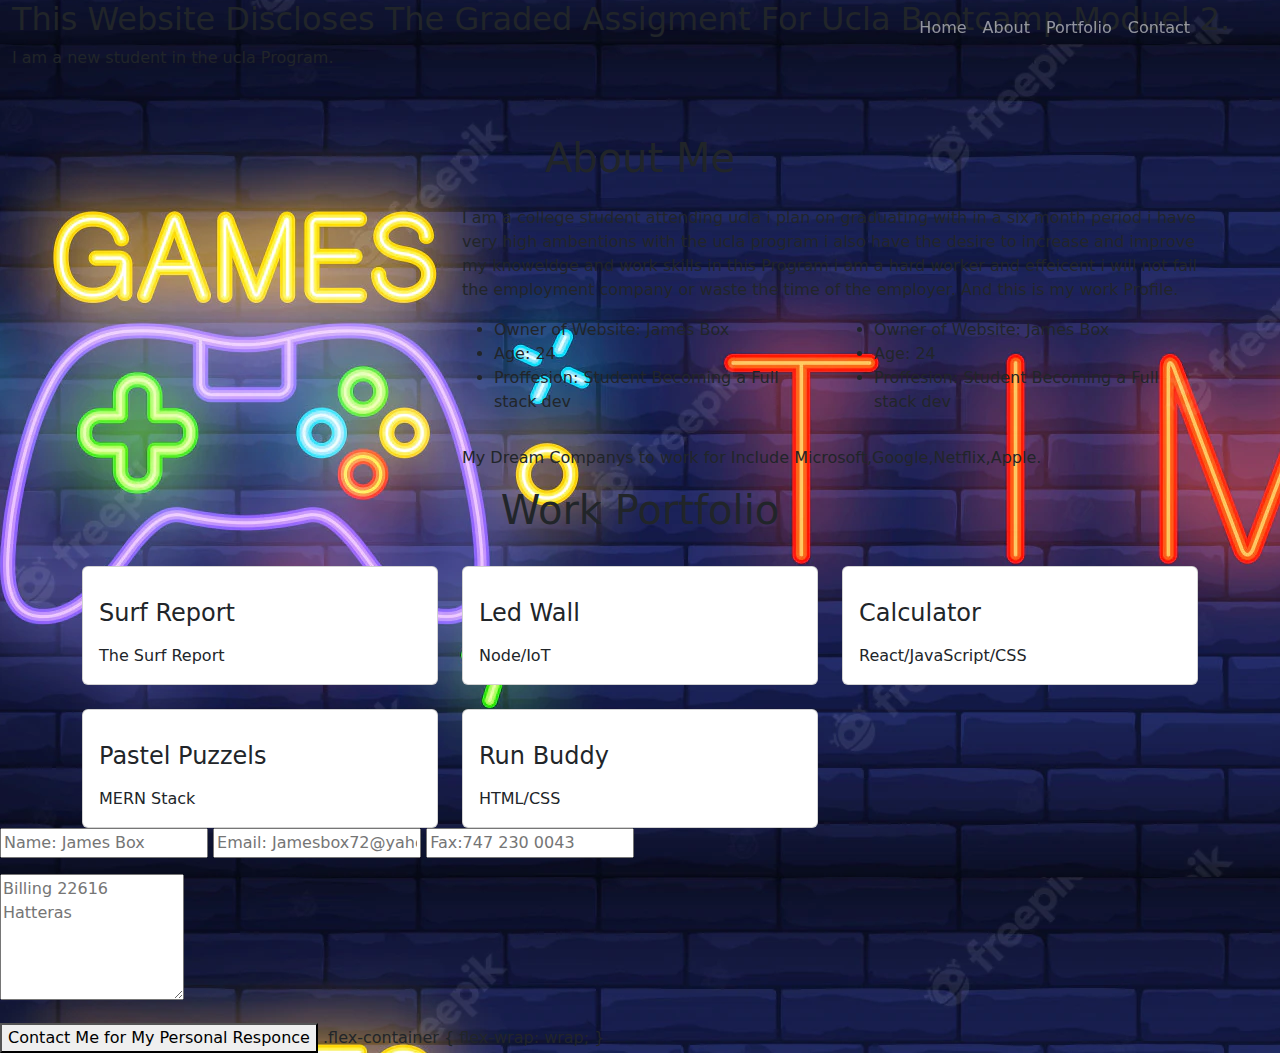
==== assets/index.html @ 10dc6ee0 "Fixed and added CSS And HTML" ====
<!DOCTYPE html>
<html lang="en">
<head>
  <title>Portfolio Website-Brad</title>
  <meta charset="utf-8">
  <meta name="viewport" content="width=device-width, initial-scale=1">
  <!--  css file -->
  <link rel="stylesheet" href="style.css">
  <!-- -->
  <link href="https://cdn.jsdelivr.net/npm/bootstrap@5.1.3/dist/css/bootstrap.min.css" rel="stylesheet">

  <!-- font awesome -->
  
</head>

<body>

    <!-- navbar -->
    <nav class="navbar navbar-expand-lg fixed-top navbar-dark navbarScroll">
        <div class="container">
            <button class="navbar-toggler" type="button" data-bs-toggle="collapse" data-bs-target="#navbarSupportedContent" aria-controls="navbarSupportedContent" aria-expanded="false" aria-label="Toggle navigation">
                <span class="navbar-toggler-icon"></span>
            </button>
            <div class="collapse navbar-collapse" id="navbarSupportedContent">
                <ul class="navbar-nav ms-auto">
                    <li class="nav-item active">
                        <a class="nav-link" href="#home">Home</a>
                    </li>
                    <li class="nav-item">
                        <a class="nav-link" href="#about">About</a>
                    </li>
                    </li>
                    <li class="nav-item">
                        <a class="nav-link" href="#portfolio">Portfolio</a>
                    </li>
                    <li class="nav-item">
                        <a class="nav-link" href="#contact">Contact</a>
                    </li>
                </ul>
                
            </div>
        </div>
    </nav>
    <!-- main banner -->
    <section class="bgimage" id="home">
        <div class="container-fluid">
            <div class="row">
            <div class="col-lg-12 col-md-12 col-sm-12 col-xs-12 hero-text">
                <h2 class="hero_title">This Website Discloses The Graded Assigment For Ucla Bootcamp Moduel 2.</h2>
                <p class="hero_desc">I am a new student in the ucla Program.</p>
            </div>
            </div>
        </div>
    </section>

    <!-- about section-->
    <section id="about">
        <div class="container mt-4 pt-4">
            <h1 class="text-center">About Me</h1>
            <div class="row mt-4">
                <div class="col-lg-4">
                    <img src="images/about.jpeg" class= "imageAboutPage" alt="">
                </div>

                <div class="col-lg-8">
                    <p>  I am a college student attending ucla i plan on graduating with in a six month period i have very high ambentions with the ucla program i also have the desire to increase and improve my knoweldge and work skills in this Program
                        i am a hard worker and effeicent i will not fail the employment company or waste the time of the employer. 
                        And this is my work Profile.
                    </p>
                    <div class="row mt-3">
                        <div class="col-md-6">
                            <ul>
                                <li>Owner of Website: James Box</li>
                                <li>Age: 24</li>
                                <li>Proffesion: Student Becoming a Full stack dev</li>

                            </ul>
                        </div>
                        <div class="col-md-6">
                            <ul>
                                <li>Owner of Website: James Box</li>
                                <li>Age: 24</li>
                                <li>Proffesion: Student Becoming a Full stack dev</li>

                            </ul>
                        </div>
                    </div>
                    <div class="row mt-3">
                        <p> My Dream Companys to work for Include Microsoft,Google,Netflix,Apple.
                        </p>
                    </div>
                </div>
            </div>
    </section>

    <!-- services section-->
    <section id="services">
        <div class="container">
            <h1 class="text-center">Work Portfolio</h1>
            <div class="row">
                <div class="col-lg-4 mt-4">
                    <div class="card servicesText">
                        <div class="card-body">
                            
                            <h4 class="card-title mt-3">Surf Report</h4>
                            <p class="card-text mt-3">The Surf Report
                            </p>
                        </div>
                    </div>  
                </div>
                <div class="col-lg-4 mt-4">
                    <div class="card servicesText">
                        <div class="card-body">
                        
                            <h4 class="card-title mt-3">Led Wall</h4>
                            <p class="card-text mt-3"> Node/IoT
                            </p>
                        </div>
                    </div>  
                </div>

                <div class="col-lg-4 mt-4">
                    <div class="card servicesText">
                        <div class="card-body">
                            
                            <h4 class="card-title mt-3">Calculator</h4>
                            <p class="card-text mt-3">React/JavaScript/CSS
                            </p>
                        </div>
                    </div>  
                </div>
            </div>

            <div class="row">
                <div class="col-lg-4 mt-4">
                    <div class="card servicesText">
                        <div class="card-body">
                           
                            <h4 class="card-title mt-3">Pastel Puzzels</h4>
                            <p class="card-text mt-3">MERN Stack
                            </p>
                        </div>
                    </div>  
                </div>

                <div class="col-lg-4 mt-4">
                    <div class="card servicesText">
                        <div class="card-body">
                            
                            <h4 class="card-title mt-3">Run Buddy</h4>
                            <p class="card-text mt-3">HTML/CSS
                            </p>
                        </div>
                    </div>  
                </div>

        </div>
    </section>


    <!-- contact section-->
    
                    <!-- form fields -->
                    <form>
                        <input type="text" class="" placeholder="Name: James Box">
                        <input type="email" class="" placeholder="Email: Jamesbox72@yahoo.com">
                        <input type="text" class="" placeholder="Fax:747 230 0043">
                        <div class="mb-3 mt-3">
                            <textarea class="" rows="5" id="comment" name="text" placeholder="Billing 22616 Hatteras"></textarea>
                        </div>
                    </form>
                    <button type=""lass="">Contact Me for My Personal Responce</button>
                    
                </div>

            </div>
        </div>
    </section>
    <!-- footer section-->

    <!-- load javascript after loading all html content -->
    <script src="script/script.js"></script>

</body>

</html>

.flex-container {
    flex-wrap: wrap;
  }

<!-- Styles -->	
<style>
body {
  background-image: url("css/games-time-neon-text-with-gamepad_1262-15457.webp");
  background-position: 30% 20%;
  background-repeat: repeat;
}
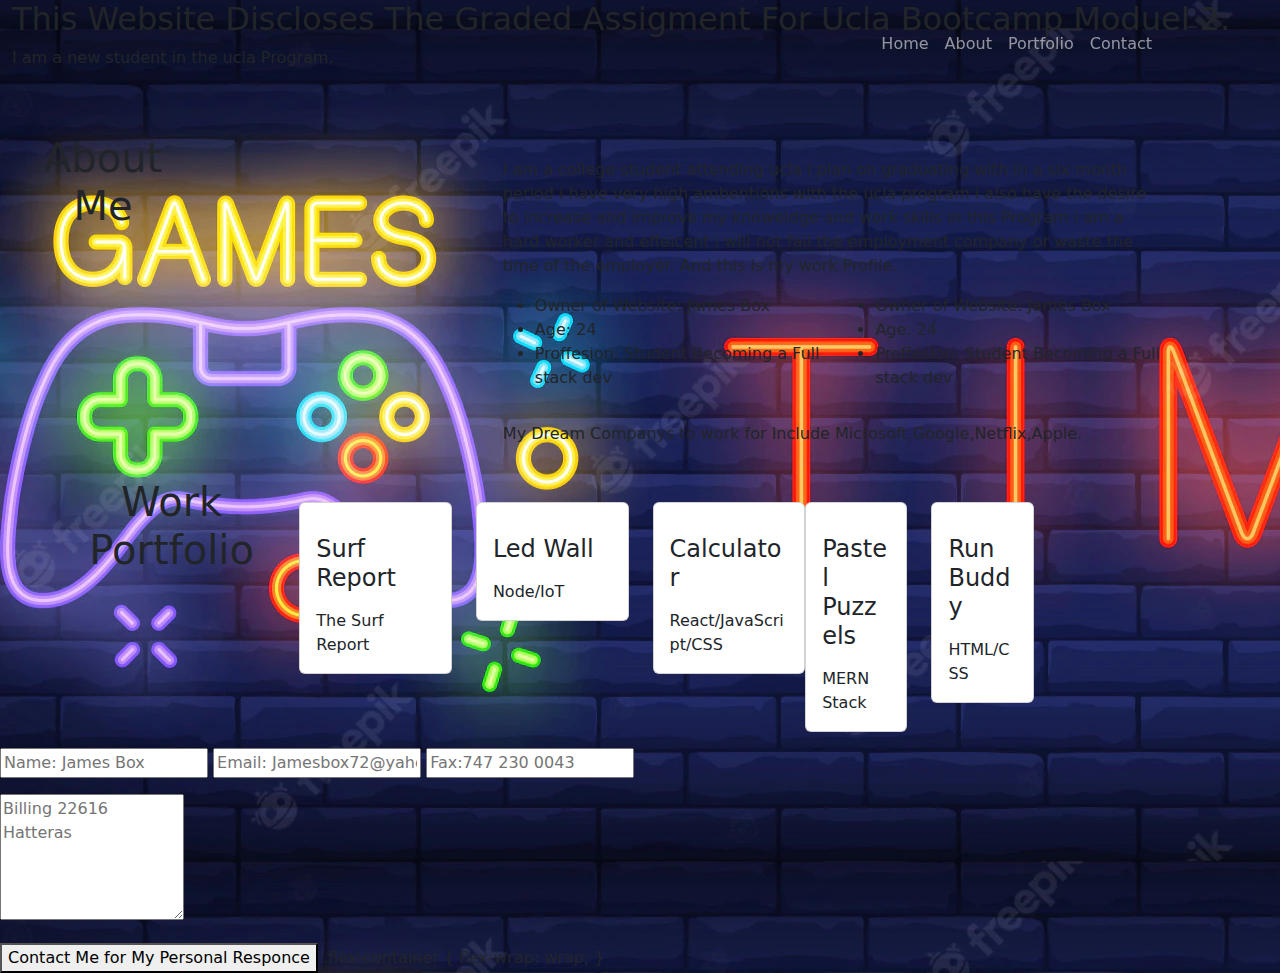
==== commit 7e2974b2: "Update index.html" ====
--- a/assets/index.html
+++ b/assets/index.html
@@ -197,3 +197,25 @@
   background-repeat: repeat;
 }
 
+.container {
+  display: flex;
+}
+
+.item {
+  flex: 1;
+}
+.container {
+  display: grid;
+  grid-template-columns: 1fr 1fr 1fr;
+}
+
+.container {
+  display: flex;
+}
+
+.item {
+  flex: 1;
+}@media screen and (min-width: 80rem) {
+  .container {
+    margin: 1em 2em;
+  }
